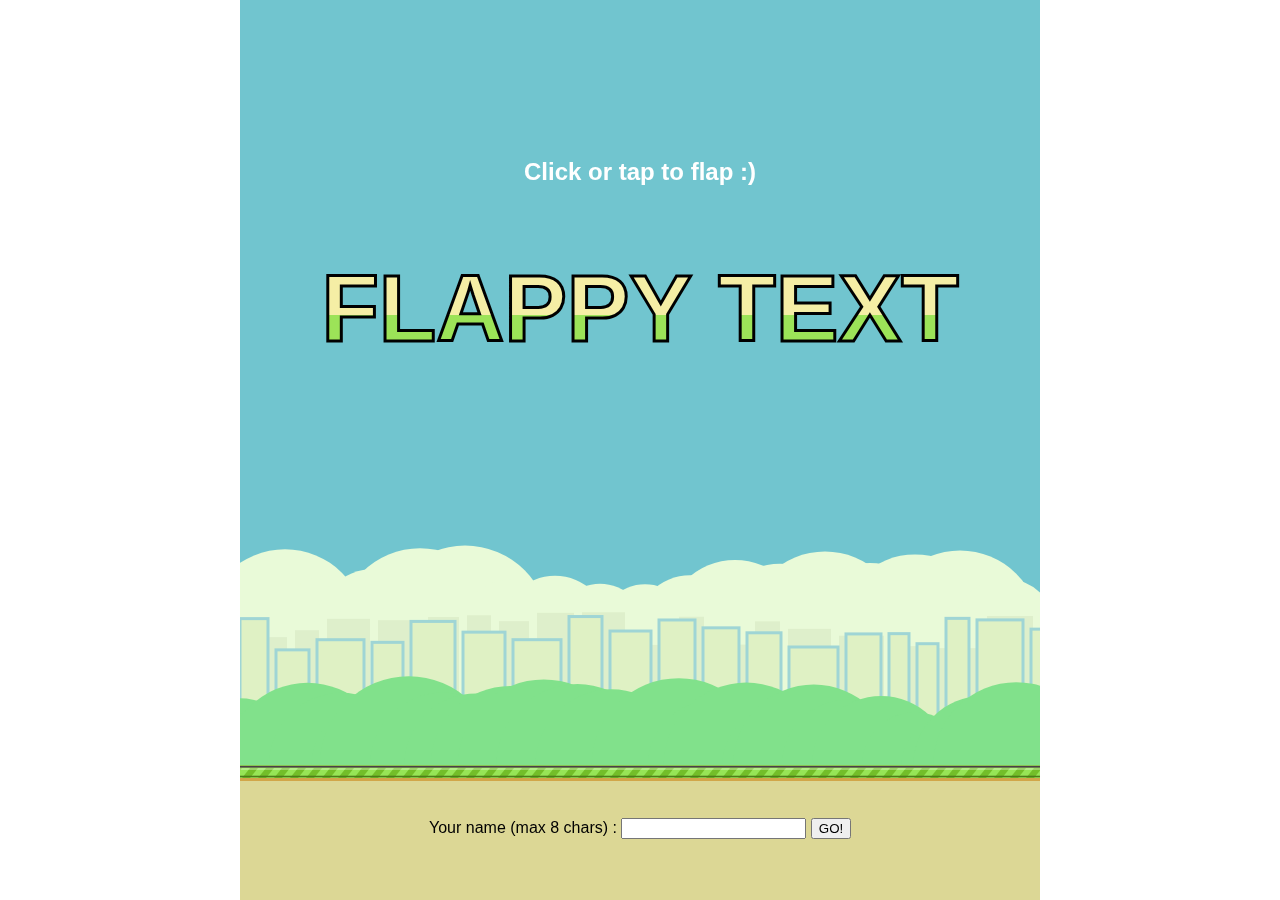
==== index.html @ eb868f3f "The Game" ====
<!DOCTYPE html>
<html>

<head>

  <meta charset="UTF-8">

  <title>Flappy bird</title>

    <link rel="stylesheet" href="css/style.css" media="screen" type="text/css" />

</head>

<body>

  <div id="canvasContainer"></div>
<span id="textInputSpan">
  Your name (max 8 chars) :
  <input id="textInput" maxlength="10" type="text" width="150" />
  <button onclick="changeText()">GO!</button>
</span>
<div style="text-align:center;clear:both">
<script src="/gg_bd_ad_160x600_R.js" type="text/javascript"></script>
<script src="/follow.js" type="text/javascript"></script>
</div>
  <script src="js/index.js"></script>

</body>

</html>
---- css/style.css ----
html, body{
    margin : 0px;
    width : 100%;
    height : 100%;
    overflow: hidden;
    background-color: #FFFFFF;
}

#canvasContainer{
    margin : 0px;
    width : 100%;
    height : 100%;
}

#textInputSpan{
    position: absolute;
    color: #000000;
    font-family: sans-serif;
}
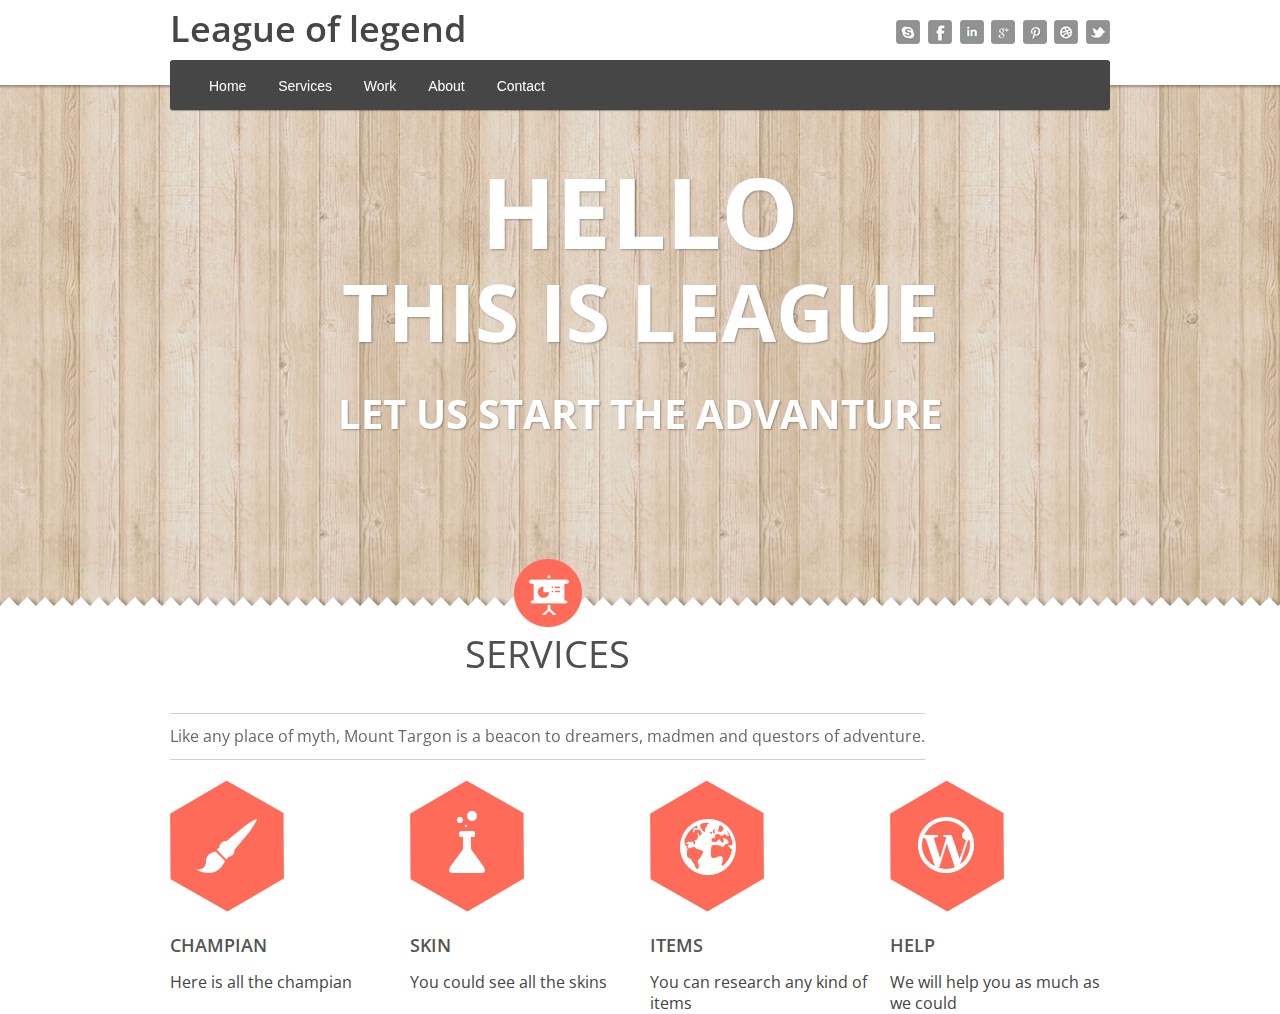
==== commit 43adaba1: "web design" ====
--- a/index.html
+++ b/index.html
@@ -1,30 +1,164 @@
 <!DOCTYPE html>
-<html>
-
+<html lang="en">
 <head>
 
-  <meta charset="UTF-8">
+	<meta charset="utf-8" />
+	<title>Welcome to the league of legend</title>
+	<meta name="description" content="" />
+	<meta name="author" content="" />
 
-  <title>Flappy bird</title>
+	<meta name="viewport" content="width=device-width, initial-scale=1, maximum-scale=1" />
 
-    <link rel="stylesheet" href="css/style.css" media="screen" type="text/css" />
-
-</head>
-
+  	<link href='http://fonts.googleapis.com/css?family=Open+Sans:400italic,600italic,400,600,700,800' rel='stylesheet' type='text/css' />
+	<link rel="stylesheet" href="stylesheets/base.css" />
+	<link rel="stylesheet" href="stylesheets/skeleton.css" />
+	<link rel="stylesheet" href="stylesheets/layout-min.css" />
+	<link href="fancybox/jquery.fancybox-1.3.4.css" rel="stylesheet" type="text/css" />
+	</head>
 <body>
 
-  <div id="canvasContainer"></div>
-<span id="textInputSpan">
-  Your name (max 8 chars) :
-  <input id="textInput" maxlength="10" type="text" width="150" />
-  <button onclick="changeText()">GO!</button>
-</span>
-<div style="text-align:center;clear:both">
-<script src="/gg_bd_ad_160x600_R.js" type="text/javascript"></script>
-<script src="/follow.js" type="text/javascript"></script>
-</div>
-  <script src="js/index.js"></script>
+	
+	<header>
+	
+		<div class="topbar" id="home">
+			<div class="container">
+				<div class="ten columns">
+					<p class="logo">League of legend</p>
+				</div>
+				<div class="six columns">
+					<ul class="top-social">
+						<li><a href="#"><div class="icn-skype sprite"></div></a></li>
+						<li><a href="#"><div class="icn-facebook sprite"></div></a></li>
+						<li><a href="#"><div class="icn-linkedin sprite"></div></a></li>
+						<li><a href="#"><div class="icn-gplus sprite"></div></a></li>
+						<li><a href="#"><div class="icn-pinterest sprite"></div></a></li>
+						<li><a href="#"><div class="icn-dribbble sprite"></div></a></li>
+						<li><a href="#"><div class="icn-twitter sprite"></div></a></li>
+					</ul>
+				</div>
+			</div>
+		</div>
+	
+		<div class="container">
+			<div class="sixteen columns">
+				<nav>
+					<div class="eight columns alpha">
+						<ul>
+							<li><a href="#home">Home</a></li>
+							<li><a href="#services">Services</a></li>
+							<li><a href="#work-hook">Work</a></li>
+							<li><a href="#about-hook">About</a></li>
+							<li><a href="#contact-hook">Contact</a></li>
+						</ul>
+					</div> 
+					
+		
+			</div> 
+		</div> 
+		
+	</header> 
+	
+	
+	<div id="intro">
+		<div class="title">
+			<h1>Hello</h1>
+			<h1 class="small">This is league</h1>
+			<p>Let us start the advanture</p>
+			<div class="intro-arrow">
+				
+			</div>
+		</div> 
+	</div> 
+	
+	
+	<div class="jagged"></div>
+	
+	
+	<div id="Champian">
+		<div class="container">
+		
+			<div class="sixteens columns">
+				<div class="headline">
+					<img src="images/icn-services.png" alt="" />
+					<h2>Services</h2>
+					<p>Like any place of myth, Mount Targon is a beacon to dreamers, madmen and questors of adventure.</p>
+				</div> 
+			</div>
+			
+			<div class="clear"></div>
+			
+			<div class="services-list">
+				
+				<div class="four columns">
+					<img src="images/icn-serv3.png" alt="" />
+					<h4>Champian</h4>
+					<p>Here is all the champian</p>
+				</div> 
+				
+				<div class="four columns">
+					<img src="images/icn-serv2.png" alt="" />
+					<h4>Skin</h4>
+					<p>You could see all the skins</p>
+				</div> 
+				
+				<div class="four columns">
+					<img src="images/icn-serv1.png" alt="" />
+					<h4>Items</h4>
+					<p>You can research any kind of items</p>
+				</div> 
+				
+				<div class="four columns">
+					<img src="images/icn-serv4.png" alt="" />
+					<h4>Help</h4>
+					<p>We will help you as much as we could</p>
+				</div> 
+				
+			</div> 
+			
+	<script src="http://code.jquery.com/jquery-1.7.2.min.js"></script>
+	<script src="javascripts/jquery.sticky.js" type="text/javascript"></script>
+	<script src="javascripts/smooth-scroll.js" type="text/javascript"></script>
+	<script src="javascripts/smooth-scroll-ios.js" type="text/javascript"></script>
+	<script src="fancybox/jquery.fancybox-1.3.4.pack.js" type="text/javascript"></script>
+	<script src="contact-form.js"></script>
+	
+	
+	<!-- Sticky nav -->
+	<script>
+		$(document).ready(function(){
+			$("header").sticky({topSpacing:0});
+		});
+	</script>
+
+	
+	<!-- fancybox -->
+	<script type="text/javascript">
+		$(document).ready(function() {
+
+		/* This is basic - uses default settings */
+	
+		$("a.single_image").fancybox();
+	
+		/* Using custom settings */
+	
+		$("a#inline").fancybox({
+			'hideOnContentClick': true
+		});
+
+		/* Apply fancybox to multiple items */
+	
+		$("a.group").fancybox({
+			'transitionIn'	:	'elastic',
+			'transitionOut'	:	'elastic',
+			'speedIn'		:	600, 
+			'speedOut'		:	200, 
+			'overlayShow'	:	false
+		});
+	
+		});
+	</script>
+
+
 
 </body>
-
 </html>--- a/stylesheets/base.css
+++ b/stylesheets/base.css
@@ -0,0 +1,48 @@
+
+	html, body, div, span, applet, object, iframe, h1, h2, h3, h4, h5, h6, p, blockquote, pre, a, abbr, acronym, address, big, cite, code, del, dfn, em, img, ins, kbd, q, s, samp, small, strike, strong, sub, sup, tt, var, b, u, i, center, dl, dt, dd, ol, ul, li, fieldset, form, label, legend, table, caption, tbody, tfoot, thead, tr, th, td, article, aside, canvas, details, embed, figure, figcaption, footer, header, hgroup, menu, nav, output, ruby, section, summary, time, mark, audio, video {
+		margin: 0;
+		padding: 0;
+		border: 0;
+		font-size: 100%;
+		font: inherit;
+		vertical-align: baseline; }
+	article, aside, details, figcaption, figure, footer, header, hgroup, menu, nav, section {
+		display: block; }
+	body {
+		line-height: 1; }
+	ol, ul {
+		list-style: none; }
+	blockquote, q {
+		quotes: none; }
+	blockquote:before, blockquote:after,
+	q:before, q:after {
+		content: '';
+		content: none; }
+	table {
+		border-collapse: collapse;
+		border-spacing: 0; }
+
+
+	body {
+		background: #fff;
+		font: 14px/21px "HelveticaNeue", "Helvetica Neue", Helvetica, Arial, sans-serif;
+		color: #444;
+		-webkit-font-smoothing: antialiased; 
+		-webkit-text-size-adjust: 100%;
+ }
+
+
+	h1, h2, h3, h4, h5, h6 {
+		color: #181818;
+		font-family: "Georgia", "Times New Roman", serif;
+		font-weight: normal; }
+	h1 a, h2 a, h3 a, h4 a, h5 a, h6 a { font-weight: inherit; }
+	h1 { font-size: 46px; line-height: 50px; margin-bottom: 14px;}
+	h2 { font-size: 35px; line-height: 40px; margin-bottom: 10px; }
+	h3 { font-size: 28px; line-height: 34px; margin-bottom: 8px; }
+	h4 { font-size: 21px; line-height: 30px; margin-bottom: 4px; }
+	h5 { font-size: 17px; line-height: 24px; }
+	h6 { font-size: 14px; line-height: 21px; }
+	.subheader { color: #777; }
+
+	--- a/stylesheets/skeleton.css
+++ b/stylesheets/skeleton.css
@@ -0,0 +1,127 @@
+
+
+    .container                                  { position: relative; width: 960px; margin: 0 auto; padding: 0; }
+    .container .column,
+    .container .columns                         { float: left; display: inline; margin-left: 10px; margin-right: 10px; }
+    .row                                        { margin-bottom: 20px; }
+
+    /* Nested Column Classes */
+    .column.alpha, .columns.alpha               { margin-left: 0; }
+    .column.omega, .columns.omega               { margin-right: 0; }
+
+    /* Base Grid */
+    .container .one.column,
+    .container .one.columns                     { width: 40px;  }
+    .container .two.columns                     { width: 100px; }
+    .container .three.columns                   { width: 160px; }
+    .container .four.columns                    { width: 220px; }
+    .container .five.columns                    { width: 280px; }
+    .container .six.columns                     { width: 340px; }
+    .container .seven.columns                   { width: 400px; }
+    .container .eight.columns                   { width: 460px; }
+    .container .nine.columns                    { width: 520px; }
+    .container .ten.columns                     { width: 580px; }
+    .container .eleven.columns                  { width: 640px; }
+    .container .twelve.columns                  { width: 700px; }
+    .container .thirteen.columns                { width: 760px; }
+    .container .fourteen.columns                { width: 820px; }
+    .container .fifteen.columns                 { width: 880px; }
+    .container .sixteen.columns                 { width: 940px; }
+
+    .container .one-third.column                { width: 300px; }
+    .container .two-thirds.column               { width: 620px; }
+
+    /* Offsets */
+    .container .offset-by-one                   { padding-left: 60px;  }
+    .container .offset-by-two                   { padding-left: 120px; }
+    .container .offset-by-three                 { padding-left: 180px; }
+    .container .offset-by-four                  { padding-left: 240px; }
+    .container .offset-by-five                  { padding-left: 300px; }
+    .container .offset-by-six                   { padding-left: 360px; }
+    .container .offset-by-seven                 { padding-left: 420px; }
+    .container .offset-by-eight                 { padding-left: 480px; }
+    .container .offset-by-nine                  { padding-left: 540px; }
+    .container .offset-by-ten                   { padding-left: 600px; }
+    .container .offset-by-eleven                { padding-left: 660px; }
+    .container .offset-by-twelve                { padding-left: 720px; }
+    .container .offset-by-thirteen              { padding-left: 780px; }
+    .container .offset-by-fourteen              { padding-left: 840px; }
+    .container .offset-by-fifteen               { padding-left: 900px; }
+
+
+
+    @media only screen and (min-width: 768px) and (max-width: 959px) {
+        .container                                  { width: 768px; }
+        .container .column,
+        .container .columns                         { margin-left: 10px; margin-right: 10px;  }
+        .column.alpha, .columns.alpha               { margin-left: 0; margin-right: 10px; }
+        .column.omega, .columns.omega               { margin-right: 0; margin-left: 10px; }
+        .alpha.omega                                { margin-left: 0; margin-right: 0; }
+
+        .container .one.column,
+        .container .one.columns                     { width: 28px; }
+        .container .two.columns                     { width: 76px; }
+        .container .three.columns                   { width: 124px; }
+        .container .four.columns                    { width: 172px; }
+        .container .five.columns                    { width: 220px; }
+        .container .six.columns                     { width: 268px; }
+        .container .seven.columns                   { width: 316px; }
+        .container .eight.columns                   { width: 364px; }
+        .container .nine.columns                    { width: 412px; }
+        .container .ten.columns                     { width: 460px; }
+        .container .eleven.columns                  { width: 508px; }
+        .container .twelve.columns                  { width: 556px; }
+        .container .thirteen.columns                { width: 604px; }
+        .container .fourteen.columns                { width: 652px; }
+        .container .fifteen.columns                 { width: 700px; }
+        .container .sixteen.columns                 { width: 748px; }
+
+        .container .one-third.column                { width: 236px; }
+        .container .two-thirds.column               { width: 492px; }
+
+        /* Offsets */
+        .container .offset-by-one                   { padding-left: 48px; }
+        .container .offset-by-two                   { padding-left: 96px; }
+        .container .offset-by-three                 { padding-left: 144px; }
+        .container .offset-by-four                  { padding-left: 192px; }
+        .container .offset-by-five                  { padding-left: 240px; }
+        .container .offset-by-six                   { padding-left: 288px; }
+        .container .offset-by-seven                 { padding-left: 336px; }
+        .container .offset-by-eight                 { padding-left: 384px; }
+        .container .offset-by-nine                  { padding-left: 432px; }
+        .container .offset-by-ten                   { padding-left: 480px; }
+        .container .offset-by-eleven                { padding-left: 528px; }
+        .container .offset-by-twelve                { padding-left: 576px; }
+        .container .offset-by-thirteen              { padding-left: 624px; }
+        .container .offset-by-fourteen              { padding-left: 672px; }
+        .container .offset-by-fifteen               { padding-left: 720px; }
+    }
+
+
+
+    .container:after { content: "\0020"; display: block; height: 0; clear: both; visibility: hidden; }
+
+    .clearfix:before,
+    .clearfix:after,
+    .row:before,
+    .row:after {
+      content: '\0020';
+      display: block;
+      overflow: hidden;
+      visibility: hidden;
+      width: 0;
+      height: 0; }
+    .row:after,
+    .clearfix:after {
+      clear: both; }
+    .row,
+    .clearfix {
+      zoom: 1; }
+    .clear {
+      clear: both;
+      display: block;
+      overflow: hidden;
+      visibility: hidden;
+      width: 0;
+      height: 0;
+    }
--- a/stylesheets/layout-min.css
+++ b/stylesheets/layout-min.css
@@ -0,0 +1 @@
+p {font-family: 'Open Sans', sans-serif;font-size: 16px;}h1, h2, h3, h4, h5 {font-family: 'Open Sans', sans-serif;}h1 {font-size: 98px;font-weight: 700;color: #fff;text-transform: uppercase;text-shadow: 1px 1px 2px rgba(0,0,0,.3);filter: dropshadow(color=#666666, offx=2, offy=2);margin-bottom: 50px;}h1.small {font-size: 80px;}h2 {font-size: 38px;color: #4f4f4f;text-transform: uppercase;}h3 {font-size: 24px;font-weight: 600;text-transform: uppercase;color: #656565;}h4 {font-size: 18px;font-weight: 600;color: #545454;text-transform: uppercase;margin: 12px 0 12px 0;}h4.proc {color: #3ebeff;}h5 {font-size: 18px;font-weight: 600;color: #656565;text-transform: uppercase;border-bottom: 1px solid #d0d0d0;padding-bottom: 5px;}.headline {text-align: center;margin-top: -48px;position: relative;z-index: 300;}.headline p {border-top: 1px solid #d0d0d0;border-bottom: 1px solid #d0d0d0;margin: 0;padding: 12px 0 12px 0;margin: 40px 0 20px 0;color: #686868;}.line {border-bottom: 1px solid #c0c0c0;position: relative;display: inline-block;width: 200px;margin: 0 10px 7px 10px;}.action {background: #fff;text-align: center;padding-bottom: 40px;}.action p {font-size: 22px;color: #656565;}.action img {display: block;margin: 10px auto 0 auto;}.jagged {background: url(../images/jagged.png) repeat-x 0 0;position: relative;z-index: 100;width: 100%;height: 18px;margin-top: -10px;margin-bottom: -7px;}.jagged2 {background: url(../images/jagged2.png) repeat-x 0 0;position: relative;z-index: 250;width: 100%;height: 18px;margin-top: -10px;}.jagged3 {background: url(../images/jagged.png) repeat-x 0 0;position: relative;z-index: 200;width: 100%;height: 18px;margin-top: -30px;margin-bottom: -7px;}.separator {background: url(../images/intro-bg.jpg) repeat fixed;position: relative;z-index: 200;margin-top: -18px;text-align: center;}.separator p {font-size: 33px;font-weight: 600;line-height: normal;padding: 115px 0 115px 0;color: #fff;font-style: italic;text-shadow: 2px 2px 2px rgba(0,0,0,.5);filter: dropshadow(color=#666666, offx=2, offy=2);}header {position: relative;z-index: 1000;width: 100%;text-align: center;}.topbar {background: #fff;width: 100%;height: 85px;position: relative;z-index: 900;-webkit-box-shadow: 0px 1px 2px 1px rgba(0, 0, 0, 0.3);box-shadow: 0px 1px 2px 1px rgba(0, 0, 0, 0.3);}p.logo {font-size: 36px;color: #464646;font-weight: 600;text-align: left;padding: 18px 0 0 0;}ul.top-social {margin: 20px 0 0 0;text-align: right;font-size: 13px;color: #898989;}.topbar ul li {display: inline;margin: 0 0 0 4px;}.topbar p {margin: 0;}.icn-skype {background: url(../images/icn-top-skype.png) no-repeat 0 0;width: 24px;height: 24px;display: inline-block;}.icn-facebook {background: url(../images/icn-top-facebook.png) no-repeat 0 0;width: 24px;height: 24px;display: inline-block;}.icn-linkedin {background: url(../images/icn-top-linkedin.png) no-repeat 0 0;width: 24px;height: 24px;display: inline-block;}.icn-gplus {background: url(../images/icn-top-gplus.png) no-repeat 0 0;width: 24px;height: 24px;display: inline-block;}.icn-pinterest {background: url(../images/icn-top-pinterest.png) no-repeat 0 0;width: 24px;height: 24px;display: inline-block;}.icn-dribbble {background: url(../images/icn-top-dribbble.png) no-repeat 0 0;width: 24px;height: 24px;display: inline-block;}.icn-twitter {background: url(../images/icn-top-twitter.png) no-repeat 0 0;width: 24px;height: 24px;display: inline-block;}.sprite:hover {background-position: 0 -24px;}nav {background: #464646;border-radius: 3px;position: relative;width: 100%;height: 50px;margin-top: -25px;z-index: 1000;-webkit-box-shadow: 0px 1px 1px 0px rgba(0, 0, 0, 0.3);box-shadow: 0px 1px 1px 0px rgba(0, 0, 0, 0.3);}nav ul {text-align: left;margin: 16px 25px 0 25px;}nav ul li {display: inline;}nav a {color: #fff;text-decoration: none;padding: 7px 14px 7px 14px;}nav a:visited {color: #fff;}nav a:hover {background: #fff;border-radius: 2px;color: #464646;}.contact-top {color: #fff;text-align: right;}.contact-top img {vertical-align: middle;margin-left: 20px;margin-right: 5px;}#intro {background: url(../images/intro-bg.jpg) repeat fixed;position: relative;z-index: 1;height: 540px;margin-top: -44px;}.title {padding-top: 120px;width: 100%;text-align: center;position: fixed;}.title p {font-size: 40px;font-weight: 700;line-height: normal;text-transform: uppercase;color: #fff;text-shadow: 1px 1px 2px rgba(0,0,0,.3);filter: dropshadow(color=#666666, offx=2, offy=2);margin-bottom: 35px;}#services {background: #fff;position: relative;z-index: 200;padding-bottom: 30px;}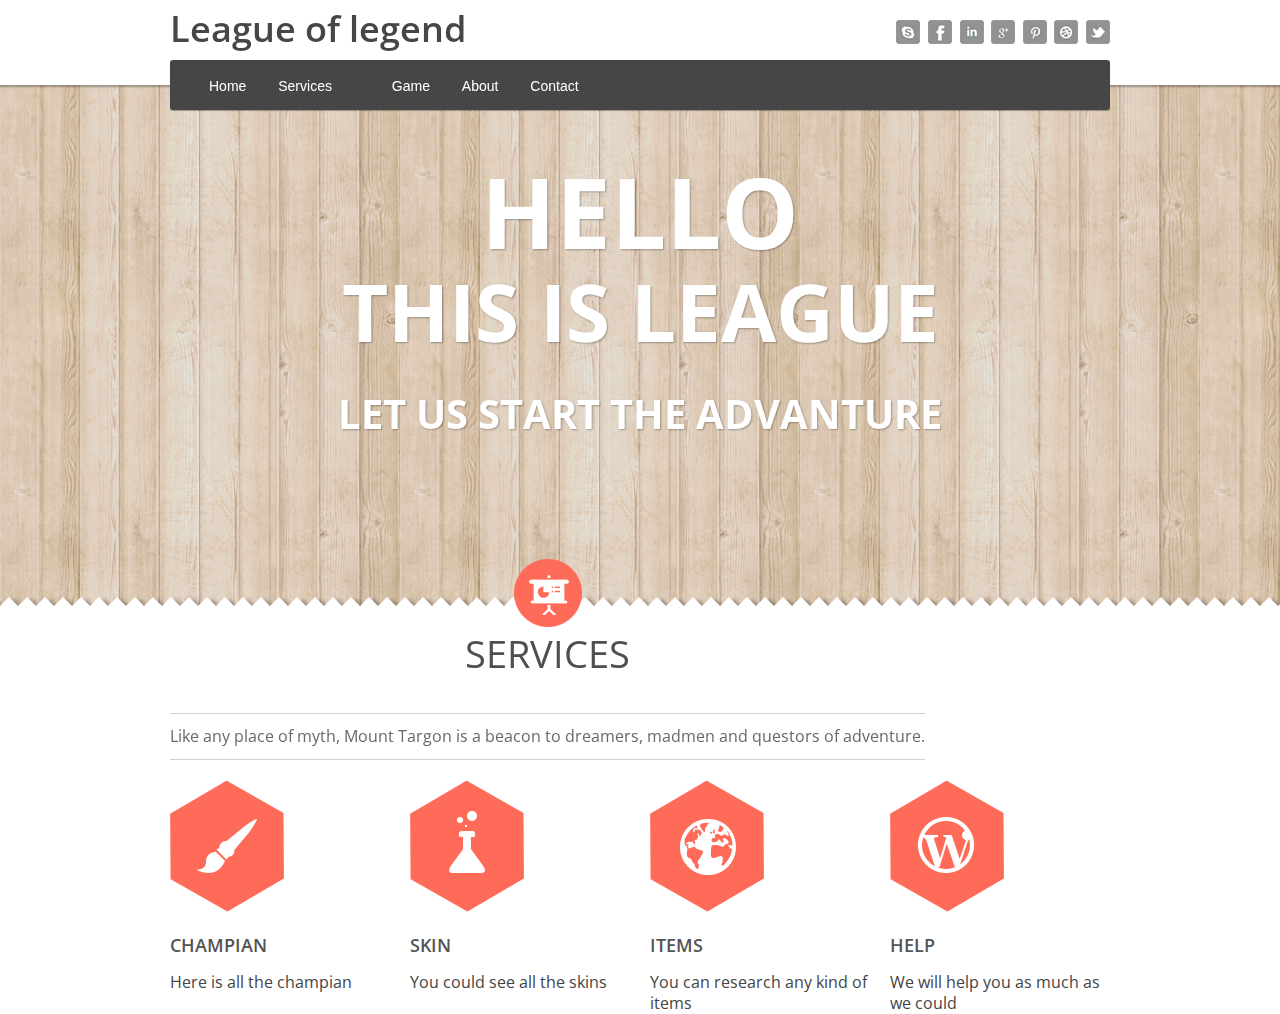
==== commit 4b3c332a: "Update" ====
--- a/index.html
+++ b/index.html
@@ -46,7 +46,7 @@
 						<ul>
 							<li><a href="#home">Home</a></li>
 							<li><a href="#services">Services</a></li>
-							<li><a href="#work-hook">Work</a></li>
+							<li><a href="#work-hook"><a href="file:///C:/Users/1419739535/Documents/GitHub/Group-project/bird.html">Game</a></a></li>
 							<li><a href="#about-hook">About</a></li>
 							<li><a href="#contact-hook">Contact</a></li>
 						</ul>
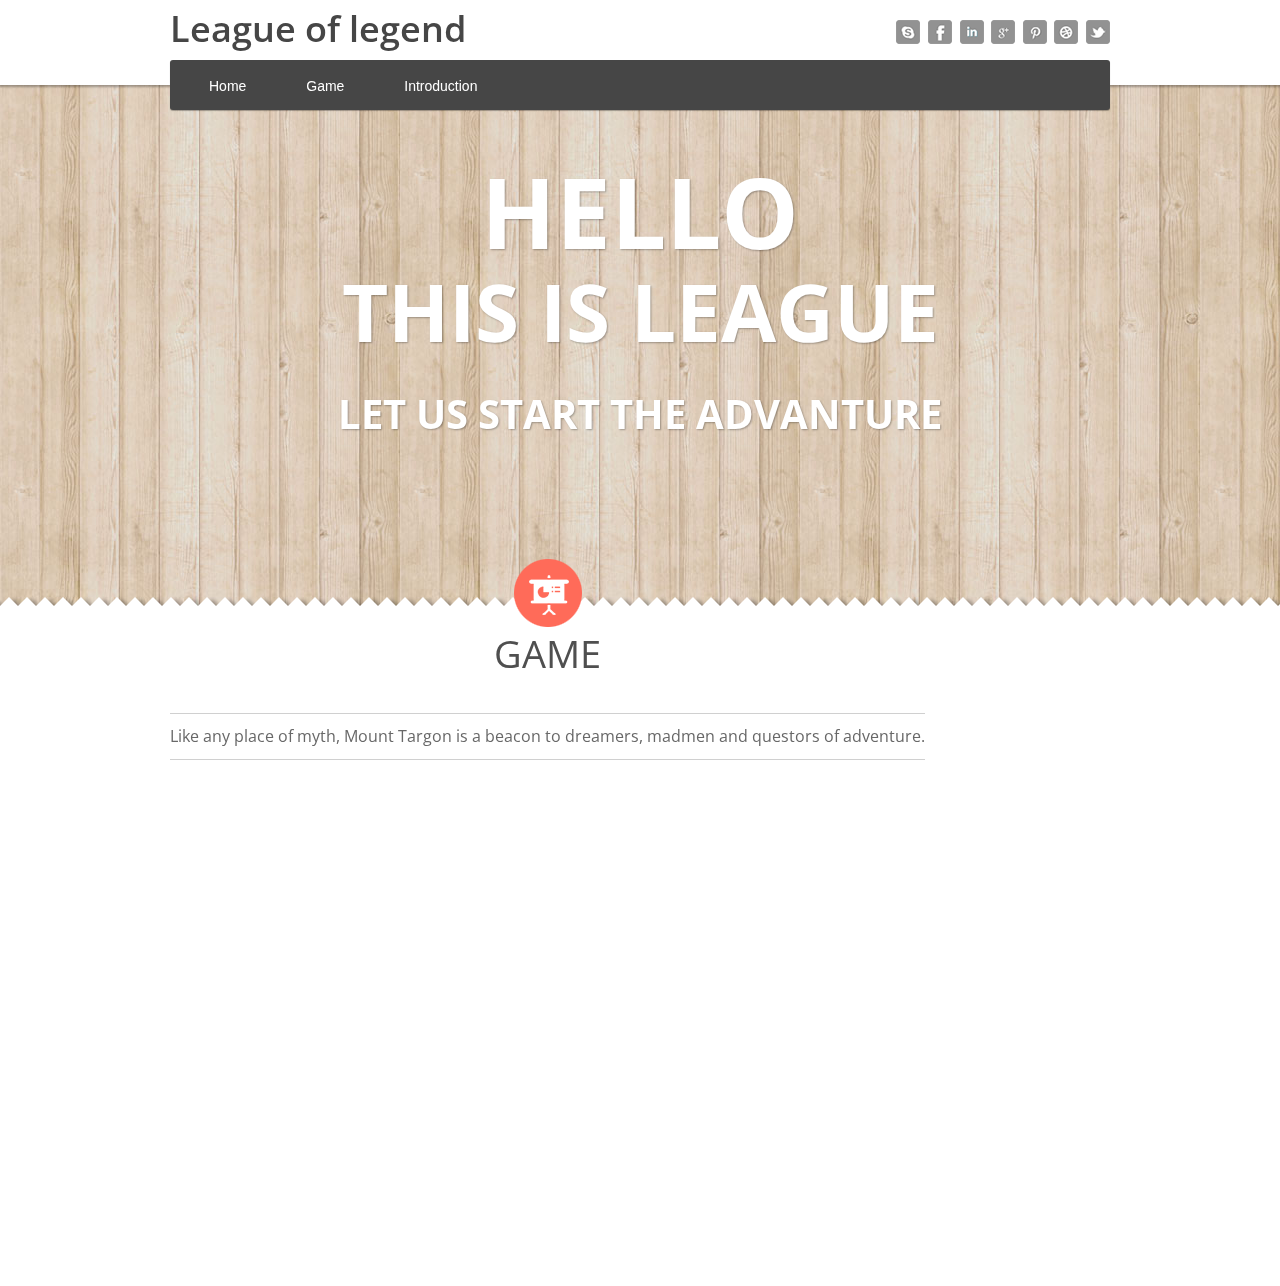
==== commit 06e099c4: "update" ====
--- a/index.html
+++ b/index.html
@@ -45,10 +45,8 @@
 					<div class="eight columns alpha">
 						<ul>
 							<li><a href="#home">Home</a></li>
-							<li><a href="#services">Services</a></li>
 							<li><a href="#work-hook"><a href="file:///C:/Users/1419739535/Documents/GitHub/Group-project/bird.html">Game</a></a></li>
-							<li><a href="#about-hook">About</a></li>
-							<li><a href="#contact-hook">Contact</a></li>
+							<li><a href="#about-hook"><a href="file:///C:/Users/1419739535/Documents/GitHub/Group-project/about.html">Introduction</a></a></li>
 						</ul>
 					</div> 
 					
@@ -80,40 +78,14 @@
 			<div class="sixteens columns">
 				<div class="headline">
 					<img src="images/icn-services.png" alt="" />
-					<h2>Services</h2>
+					<h2>Game</h2>
 					<p>Like any place of myth, Mount Targon is a beacon to dreamers, madmen and questors of adventure.</p>
 				</div> 
 			</div>
 			
 			<div class="clear"></div>
 			
-			<div class="services-list">
-				
-				<div class="four columns">
-					<img src="images/icn-serv3.png" alt="" />
-					<h4>Champian</h4>
-					<p>Here is all the champian</p>
-				</div> 
-				
-				<div class="four columns">
-					<img src="images/icn-serv2.png" alt="" />
-					<h4>Skin</h4>
-					<p>You could see all the skins</p>
-				</div> 
-				
-				<div class="four columns">
-					<img src="images/icn-serv1.png" alt="" />
-					<h4>Items</h4>
-					<p>You can research any kind of items</p>
-				</div> 
-				
-				<div class="four columns">
-					<img src="images/icn-serv4.png" alt="" />
-					<h4>Help</h4>
-					<p>We will help you as much as we could</p>
-				</div> 
-				
-			</div> 
+			<embed src="C:\Users\1419739535\Documents\GitHub\Group-project/What%20is%20League%20of%20Legends.mp4" width=800 height=500 type="audio/mpeg" loop="-1" autostart="false" volume="0" style=""></embed>
 			
 	<script src="http://code.jquery.com/jquery-1.7.2.min.js"></script>
 	<script src="javascripts/jquery.sticky.js" type="text/javascript"></script>
